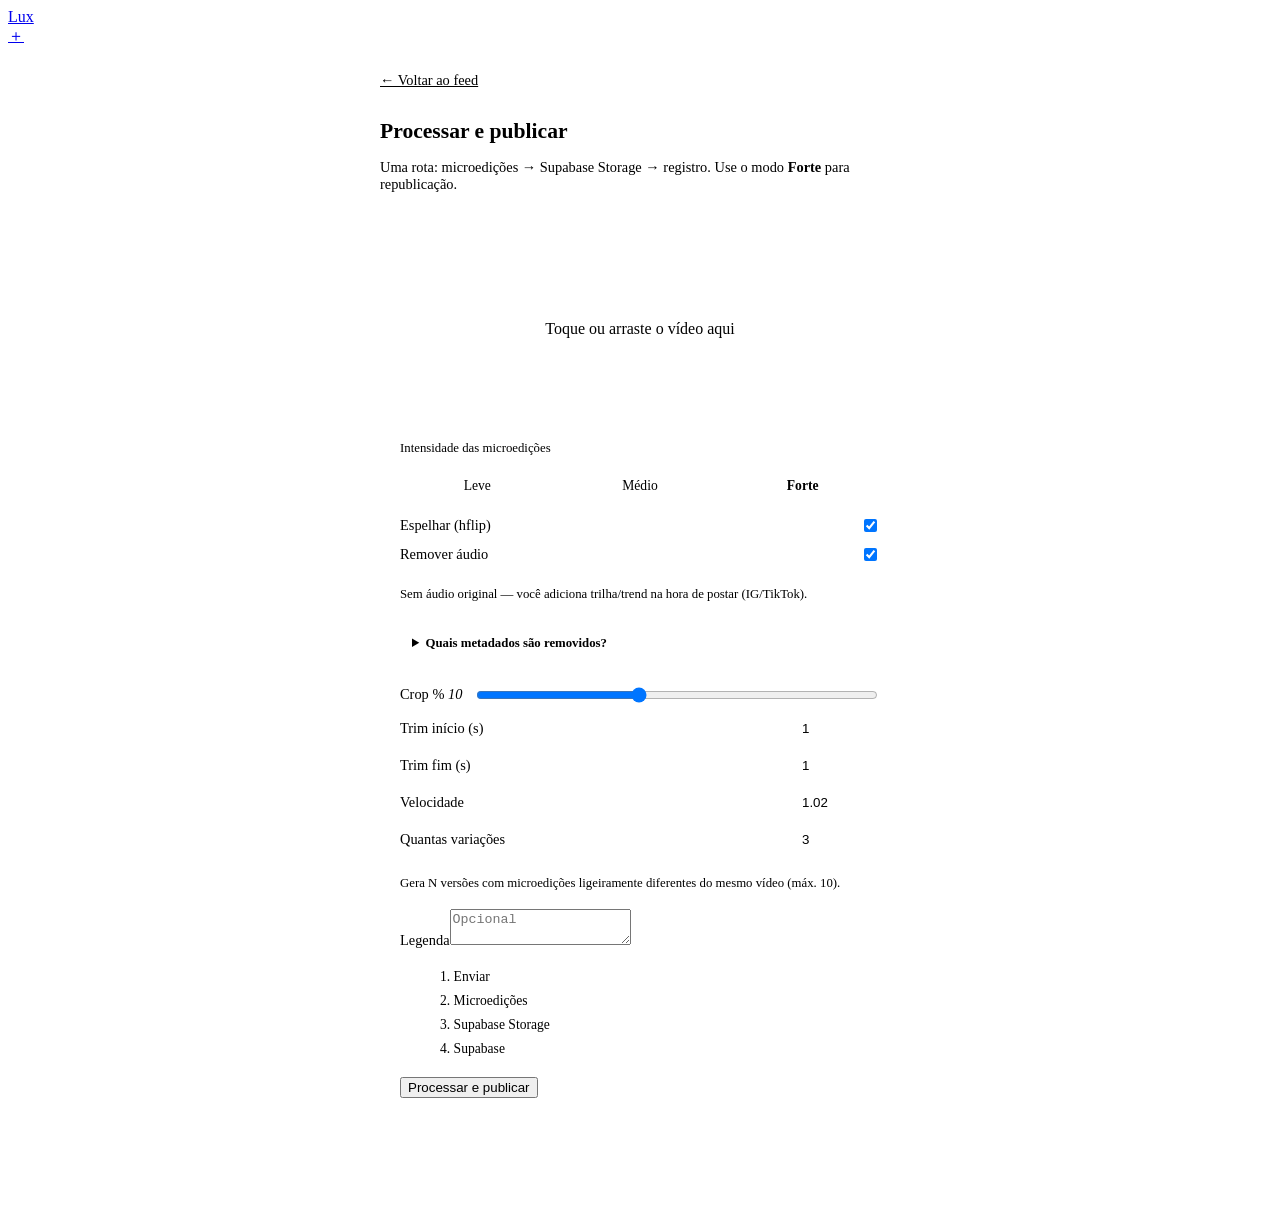
==== public/process.html @ b3c91a92 "docs: especificar metadados removidos" ====
<!DOCTYPE html>
<html lang="pt-BR" data-theme="dark">
<head>
  <meta charset="UTF-8" />
  <meta name="viewport" content="width=device-width, initial-scale=1, viewport-fit=cover" />
  <meta name="theme-color" content="#000000" />
  <title>Processar e publicar · Lux</title>
  <link rel="preconnect" href="https://fonts.googleapis.com" />
  <link rel="preconnect" href="https://fonts.gstatic.com" crossorigin />
  <link href="https://fonts.googleapis.com/css2?family=Inter:wght@400;500;600;700&display=swap" rel="stylesheet" />
  <link rel="stylesheet" href="/css/styles.css" />
  <style>
    .process-page { max-width: 520px; margin: 0 auto; padding: 24px 16px 80px; }
    .process-page h1 { font-size: 1.35rem; margin-bottom: 6px; }
    .process-page .sub { color: var(--text-muted); font-size: 0.9rem; margin-bottom: 20px; }
    .process-card {
      background: var(--bg-elevated);
      border: 1px solid var(--border);
      border-radius: var(--radius);
      padding: 20px;
    }
    .upload-drop {
      display: flex; flex-direction: column; align-items: center; justify-content: center;
      min-height: 160px; border: 2px dashed var(--border); border-radius: var(--radius);
      cursor: pointer; padding: 16px; text-align: center; color: var(--text-secondary);
      margin-bottom: 16px;
    }
    .upload-drop:hover, .upload-drop.is-drag { border-color: var(--accent); background: var(--bg-hover); }
    .upload-drop video, .upload-drop img { max-width: 100%; max-height: 220px; border-radius: 8px; margin-top: 8px; }
    .modes { display: grid; grid-template-columns: repeat(3, 1fr); gap: 8px; margin: 12px 0; }
    .modes label {
      border: 1px solid var(--border); border-radius: 8px; padding: 10px 8px; text-align: center;
      cursor: pointer; font-size: 0.85rem;
    }
    .modes input { display: none; }
    .modes input:checked + span { color: var(--accent); font-weight: 600; }
    .modes label:has(input:checked) { border-color: var(--accent); background: var(--bg-hover); }
    .controls { display: grid; gap: 10px; margin: 12px 0; font-size: 0.9rem; }
    .controls .row { display: flex; justify-content: space-between; align-items: center; gap: 12px; }
    .controls input[type="range"] { flex: 1; }
    .controls input[type="number"] { width: 72px; background: var(--bg); border: 1px solid var(--border); color: var(--text); border-radius: 6px; padding: 6px; }
    .steps { list-style: none; margin: 16px 0; font-size: 0.85rem; color: var(--text-muted); }
    .steps li { padding: 4px 0; }
    .steps li.is-done { color: #2ecc71; }
    .steps li.is-active { color: var(--accent); font-weight: 600; }
    .steps li.is-fail { color: var(--danger); }
    .result-box {
      margin-top: 16px; padding: 12px; border-radius: 8px; background: var(--bg);
      border: 1px solid var(--border); font-size: 0.85rem; word-break: break-all; display: none;
    }
    .result-box.is-visible { display: block; }
    .result-box a { color: var(--accent); }
    .result-heading { display: flex; justify-content: space-between; gap: 12px; align-items: baseline; }
    .result-heading strong { font-size: 1rem; }
    .result-summary { color: #2ecc71; font-size: 0.8rem; font-weight: 600; }
    .result-item { margin-top: 12px; padding: 12px; border: 1px solid var(--border); border-radius: 8px; }
    .result-item.is-failed { border-color: var(--danger); }
    .result-item-title { display: flex; justify-content: space-between; gap: 8px; align-items: baseline; }
    .result-item-title span { color: var(--text-muted); font-size: 0.75rem; }
    .result-changes { display: grid; grid-template-columns: repeat(2, minmax(0, 1fr)); gap: 5px 12px; margin: 10px 0; color: var(--text-secondary); font-size: 0.78rem; word-break: normal; }
    .result-change strong { color: var(--text); font-weight: 500; }
    .result-link { display: inline-block; max-width: 100%; overflow: hidden; text-overflow: ellipsis; white-space: nowrap; }
    .result-media-id { margin-top: 7px; color: var(--text-muted); font-size: 0.72rem; word-break: break-all; }
    @media (max-width: 420px) { .result-changes { grid-template-columns: 1fr; } }
    .progress-panel { margin-top: 14px; padding: 10px 12px; border: 1px solid var(--border); border-radius: 8px; background: var(--bg); }
    .progress-panel[hidden] { display: none; }
    .progress-top { display: flex; justify-content: space-between; gap: 12px; color: var(--text-secondary); font-size: 0.8rem; }
    .progress-percent { color: var(--accent); font-weight: 600; }
    .progress-track { height: 8px; margin-top: 8px; overflow: hidden; border-radius: 999px; background: var(--border); }
    .progress-bar { width: 0; height: 100%; border-radius: inherit; background: var(--accent); transition: width 300ms ease; }
    .progress-elapsed { margin-top: 6px; color: var(--text-muted); font-size: 0.72rem; }
    .result-preview-wrap { position: relative; margin: 10px 0; overflow: hidden; border-radius: 8px; background: #000; }
    .result-preview { display: block; width: 100%; max-height: min(62vh, 520px); object-fit: contain; background: #000; }
    .preview-fullscreen { position: absolute; right: 8px; bottom: 8px; padding: 7px 10px; border: 1px solid rgba(255,255,255,.35); border-radius: 6px; background: rgba(0,0,0,.7); color: #fff; cursor: pointer; font-size: .75rem; }
    .preview-fullscreen:hover { background: rgba(0,0,0,.9); }
    .back-link { display: inline-block; margin-bottom: 16px; color: var(--text-muted); font-size: 0.9rem; }
    .hint-mode { font-size: 0.8rem; color: var(--text-muted); margin-bottom: 8px; }
    .metadata-spec { margin: 4px 0 12px; padding: 10px 12px; border: 1px solid var(--border); border-radius: 8px; background: var(--bg); color: var(--text-secondary); font-size: 0.8rem; line-height: 1.5; }
    .metadata-spec summary { cursor: pointer; color: var(--text); font-weight: 600; }
    .metadata-spec p { margin: 8px 0 0; }
    .metadata-spec p + p { margin-top: 6px; }
  </style>
</head>
<body>
  <header class="topbar">
    <div class="topbar-inner">
      <a href="/" class="logo">Lux</a>
      <div class="topbar-actions">
        <a href="/process" class="icon-btn" title="Processar">＋</a>
      </div>
    </div>
  </header>

  <main class="process-page">
    <a class="back-link" href="/">← Voltar ao feed</a>
    <h1>Processar e publicar</h1>
    <p class="sub">Uma rota: microedições → Supabase Storage → registro. Use o modo <strong>Forte</strong> para republicação.</p>

    <div class="process-card">
      <form id="processForm">
        <label class="upload-drop" id="drop">
          <input type="file" id="file" accept="video/mp4,video/webm,video/quicktime,image/*" hidden />
          <span id="hint">Toque ou arraste o vídeo aqui</span>
          <video id="previewVideo" controls muted playsinline hidden></video>
          <img id="previewImg" alt="" hidden />
        </label>

        <p class="hint-mode">Intensidade das microedições</p>
        <div class="modes">
          <label><input type="radio" name="mode" value="light" /><span>Leve</span></label>
          <label><input type="radio" name="mode" value="medium" /><span>Médio</span></label>
          <label><input type="radio" name="mode" value="strong" checked /><span>Forte</span></label>
        </div>

        <div class="controls">
          <label class="row"><span>Espelhar (hflip)</span><input type="checkbox" id="hflip" checked /></label>
          <label class="row"><span>Remover áudio</span><input type="checkbox" id="muteAudio" checked /></label>
          <p class="hint-mode">Sem áudio original — você adiciona trilha/trend na hora de postar (IG/TikTok).</p>
          <details class="metadata-spec">
            <summary>Quais metadados são removidos?</summary>
            <p>Com a opção ativada, a ferramenta desativa a cópia dos metadados globais do contêiner original, como título, autor, descrição, software e datas quando estiverem gravados nessa camada. Informações de localização só entram nesse grupo quando forem tags globais.</p>
            <p>O novo arquivo ainda recebe dados técnicos do reencode, como codec, resolução, duração e encoder. Horários do arquivo no Windows ficam fora do vídeo e não são alterados.</p>
          </details>
          <label class="row"><span>Crop % <em id="cropVal">10</em></span><input type="range" id="cropPercent" min="0" max="25" step="1" value="10" /></label>
          <label class="row"><span>Trim início (s)</span><input type="number" id="trimStart" min="0" step="0.1" value="1" /></label>
          <label class="row"><span>Trim fim (s)</span><input type="number" id="trimEnd" min="0" step="0.1" value="1" /></label>
          <label class="row"><span>Velocidade</span><input type="number" id="speed" min="0.9" max="1.1" step="0.01" value="1.02" /></label>
          <label class="row"><span>Quantas variações</span><input type="number" id="variations" min="1" max="10" step="1" value="3" /></label>
          <p class="hint-mode">Gera N versões com microedições ligeiramente diferentes do mesmo vídeo (máx. 10).</p>
          <label class="field"><span>Legenda</span><textarea id="caption" rows="2" maxlength="500" placeholder="Opcional"></textarea></label>
        </div>

        <ul class="steps" id="steps">
          <li data-step="upload">1. Enviar</li>
          <li data-step="process">2. Microedições</li>
          <li data-step="cdn">3. Supabase Storage</li>
          <li data-step="db">4. Supabase</li>
        </ul>

        <div class="progress-panel" id="progressPanel" hidden aria-live="polite">
          <div class="progress-top">
            <span id="progressMessage">Aguardando processamento…</span>
            <span class="progress-percent" id="progressPercent">0%</span>
          </div>
          <div class="progress-track" role="progressbar" aria-valuemin="0" aria-valuemax="100" aria-valuenow="0">
            <div class="progress-bar" id="progressBar"></div>
          </div>
          <div class="progress-elapsed" id="progressElapsed">Tempo decorrido: 0:00</div>
        </div>

        <p class="form-error" id="error" hidden></p>
        <button type="submit" class="btn btn-primary btn-block" id="submit">Processar e publicar</button>
      </form>

      <div class="result-box" id="result">
        <div class="result-heading">
          <strong>Resultados gerados</strong>
          <span class="result-summary" id="resultSummary"></span>
        </div>
        <div id="resultUrl" style="margin-top:6px"></div>
        <div id="resultId" style="margin-top:6px;color:var(--text-muted)"></div>
        <div id="resultList" style="margin-top:12px"></div>
      </div>
    </div>
  </main>

  <script src="/js/process.js"></script>
</body>
</html>
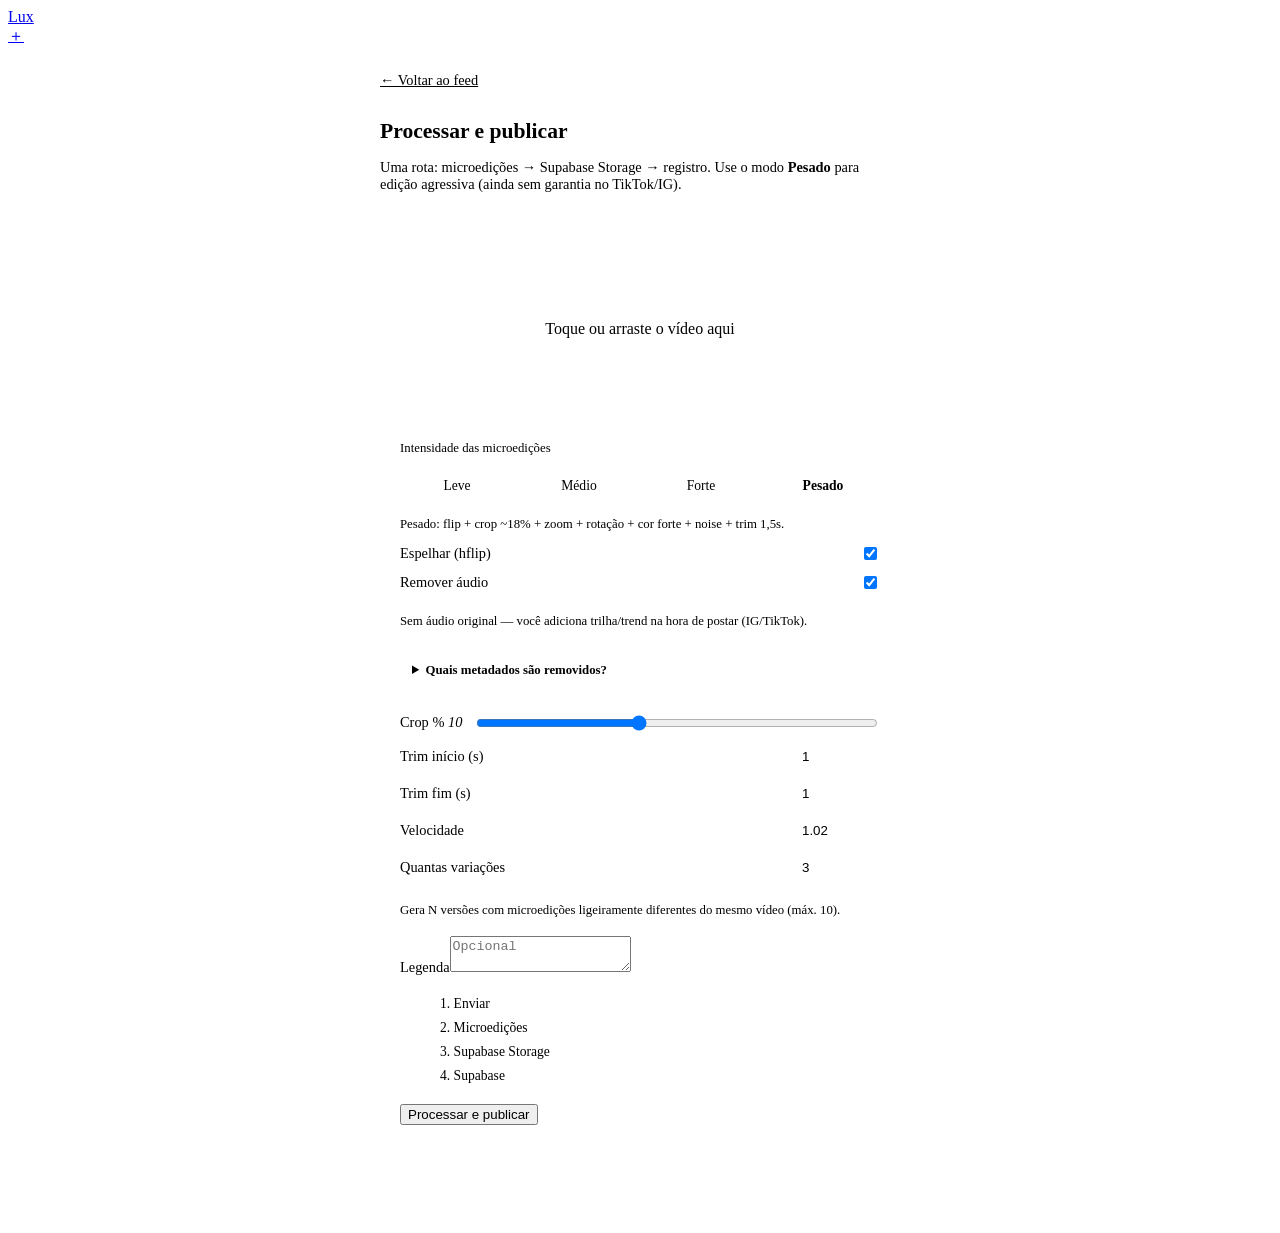
==== commit 9df3c490: "feat(transform): add heavy/pesado mode for aggressive visual edits - flip, crop ~18%, zoom 1.12x, ro" ====
--- a/public/process.html
+++ b/public/process.html
@@ -27,7 +27,7 @@
     }
     .upload-drop:hover, .upload-drop.is-drag { border-color: var(--accent); background: var(--bg-hover); }
     .upload-drop video, .upload-drop img { max-width: 100%; max-height: 220px; border-radius: 8px; margin-top: 8px; }
-    .modes { display: grid; grid-template-columns: repeat(3, 1fr); gap: 8px; margin: 12px 0; }
+    .modes { display: grid; grid-template-columns: repeat(4, 1fr); gap: 8px; margin: 12px 0; }
     .modes label {
       border: 1px solid var(--border); border-radius: 8px; padding: 10px 8px; text-align: center;
       cursor: pointer; font-size: 0.85rem;
@@ -77,8 +77,27 @@
     .hint-mode { font-size: 0.8rem; color: var(--text-muted); margin-bottom: 8px; }
     .metadata-spec { margin: 4px 0 12px; padding: 10px 12px; border: 1px solid var(--border); border-radius: 8px; background: var(--bg); color: var(--text-secondary); font-size: 0.8rem; line-height: 1.5; }
     .metadata-spec summary { cursor: pointer; color: var(--text); font-weight: 600; }
-    .metadata-spec p { margin: 8px 0 0; }
-    .metadata-spec p + p { margin-top: 6px; }
+    .metadata-spec ul { margin: 8px 0 0; padding-left: 20px; }
+    .metadata-spec li { margin: 3px 0; }
+    .metadata-spec p { margin: 10px 0 0; }
+    .metadata-panel { margin: 12px 0; padding: 12px; border: 1px solid var(--border); border-radius: 8px; background: var(--bg); font-size: 0.8rem; }
+    .metadata-panel[hidden] { display: none; }
+    .metadata-panel h2 { margin: 0 0 8px; font-size: 0.9rem; }
+    .metadata-panel h3 { margin: 10px 0 5px; font-size: 0.78rem; color: var(--text); }
+    .metadata-list { list-style: none; margin: 0; padding: 0; display: grid; gap: 4px; }
+    .metadata-list li { display: flex; flex-wrap: wrap; gap: 5px; color: var(--text-secondary); }
+    .metadata-list strong { color: var(--text); font-weight: 600; }
+    .metadata-muted { color: var(--text-muted); }
+    .metadata-removed { margin-top: 10px; padding-top: 10px; border-top: 1px solid var(--border); }
+    .metadata-removed h3 { color: #2ecc71; }
+    .metadata-removed li::before { content: "✓"; color: #2ecc71; margin-right: 3px; }
+    .metadata-output { margin-top: 10px; padding-top: 8px; border-top: 1px solid var(--border); }
+    .metadata-output summary { cursor: pointer; color: var(--text-secondary); }
+    .quality-panel { margin: 12px 0; padding: 12px; border: 1px solid var(--border); border-radius: 8px; background: var(--bg); font-size: 0.8rem; }
+    .quality-panel[hidden] { display: none; }
+    .quality-panel h2 { margin: 0 0 8px; font-size: 0.9rem; }
+    .quality-warning { color: #f2c94c; }
+    .quality-ok { color: #2ecc71; }
   </style>
 </head>
 <body>
@@ -94,7 +113,7 @@
   <main class="process-page">
     <a class="back-link" href="/">← Voltar ao feed</a>
     <h1>Processar e publicar</h1>
-    <p class="sub">Uma rota: microedições → Supabase Storage → registro. Use o modo <strong>Forte</strong> para republicação.</p>
+    <p class="sub">Uma rota: microedições → Supabase Storage → registro. Use o modo <strong>Pesado</strong> para edição agressiva (ainda sem garantia no TikTok/IG).</p>
 
     <div class="process-card">
       <form id="processForm">
@@ -105,12 +124,24 @@
           <img id="previewImg" alt="" hidden />
         </label>
 
+        <section class="metadata-panel" id="metadataPanel" hidden aria-live="polite">
+          <h2>Metadados atuais do vídeo</h2>
+          <div id="metadataContent"></div>
+        </section>
+
+        <section class="quality-panel" id="qualityPanel" hidden aria-live="polite">
+          <h2>Verificação antes do upload</h2>
+          <div id="qualityContent"></div>
+        </section>
+
         <p class="hint-mode">Intensidade das microedições</p>
         <div class="modes">
           <label><input type="radio" name="mode" value="light" /><span>Leve</span></label>
           <label><input type="radio" name="mode" value="medium" /><span>Médio</span></label>
-          <label><input type="radio" name="mode" value="strong" checked /><span>Forte</span></label>
-        </div>
+          <label><input type="radio" name="mode" value="strong" /><span>Forte</span></label>
+          <label><input type="radio" name="mode" value="heavy" checked /><span>Pesado</span></label>
+        </div>
+        <p class="hint-mode">Pesado: flip + crop ~18% + zoom + rotação + cor forte + noise + trim 1,5s.</p>
 
         <div class="controls">
           <label class="row"><span>Espelhar (hflip)</span><input type="checkbox" id="hflip" checked /></label>
@@ -118,8 +149,16 @@
           <p class="hint-mode">Sem áudio original — você adiciona trilha/trend na hora de postar (IG/TikTok).</p>
           <details class="metadata-spec">
             <summary>Quais metadados são removidos?</summary>
-            <p>Com a opção ativada, a ferramenta desativa a cópia dos metadados globais do contêiner original, como título, autor, descrição, software e datas quando estiverem gravados nessa camada. Informações de localização só entram nesse grupo quando forem tags globais.</p>
-            <p>O novo arquivo ainda recebe dados técnicos do reencode, como codec, resolução, duração e encoder. Horários do arquivo no Windows ficam fora do vídeo e não são alterados.</p>
+            <p>Com a opção ativada, estes metadados globais do arquivo original deixam de ser copiados:</p>
+            <ul>
+              <li>Título do vídeo</li>
+              <li>Autor ou criador</li>
+              <li>Descrição e comentários</li>
+              <li>Nome do software usado na origem</li>
+              <li>Datas gravadas como tags globais</li>
+              <li>Localização ou GPS, quando gravados como tags globais</li>
+            </ul>
+            <p>O novo MP4 ainda recebe dados técnicos do reencode, como codec, resolução, duração e encoder. Horários do arquivo no Windows e tags específicas de streams ou capítulos não são abrangidos por esta opção.</p>
           </details>
           <label class="row"><span>Crop % <em id="cropVal">10</em></span><input type="range" id="cropPercent" min="0" max="25" step="1" value="10" /></label>
           <label class="row"><span>Trim início (s)</span><input type="number" id="trimStart" min="0" step="0.1" value="1" /></label>
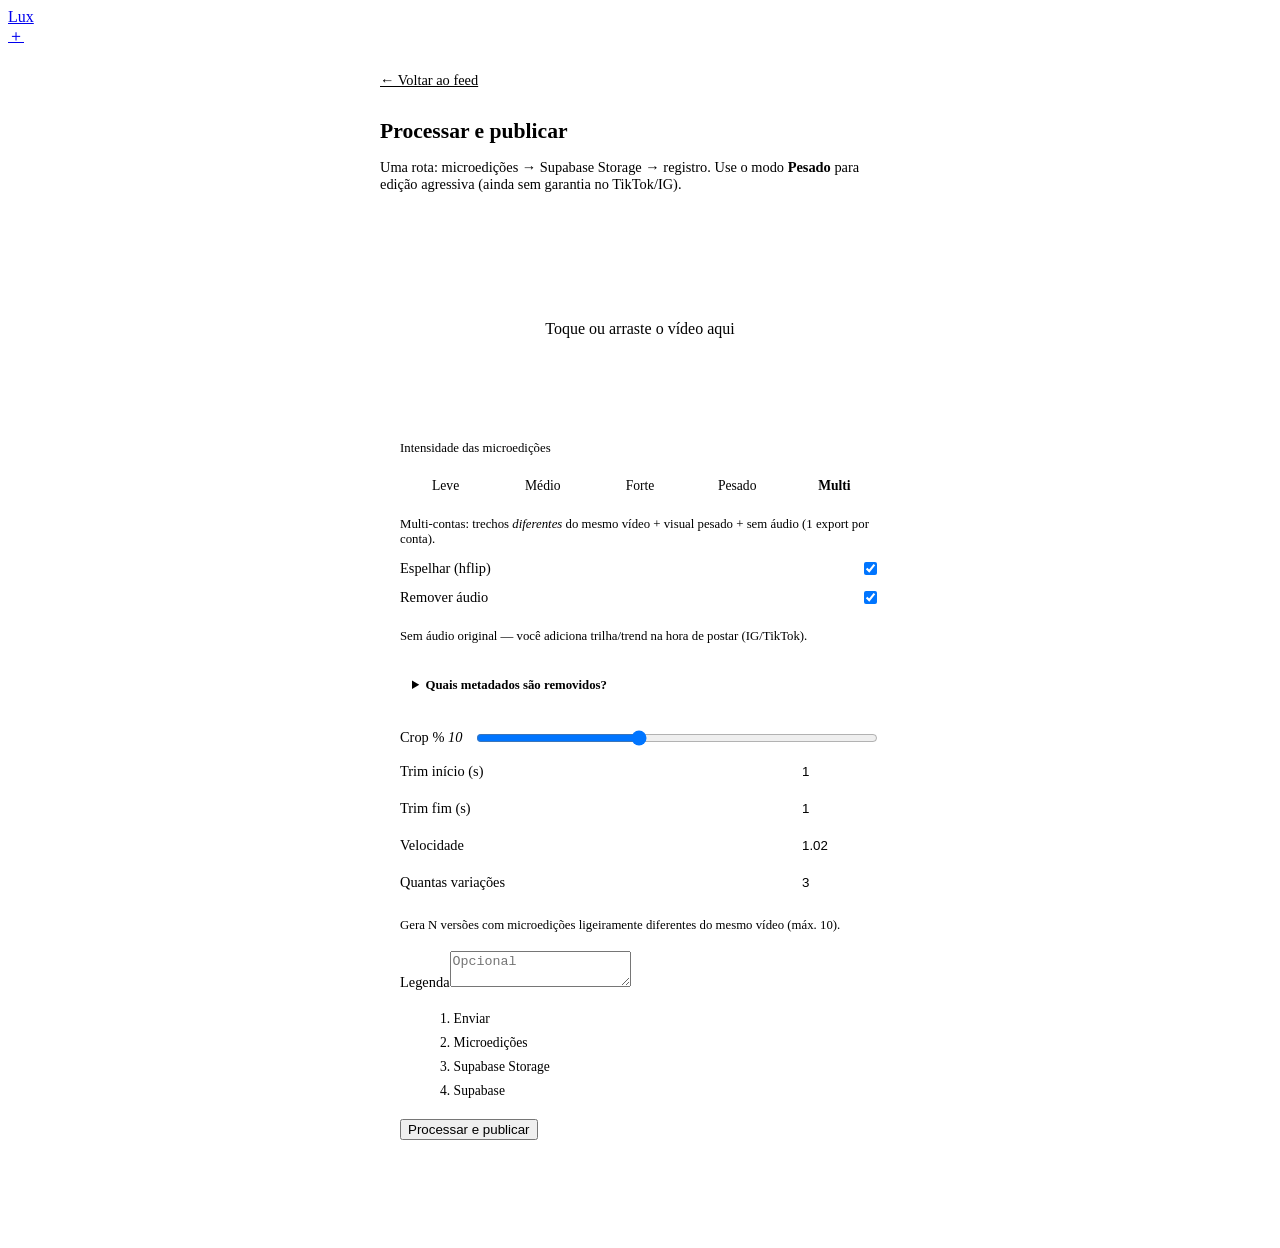
==== commit 5a31145c: "feat: multi-contas mode — different time windows per account export - generate_multi_account_params:" ====
--- a/public/process.html
+++ b/public/process.html
@@ -27,7 +27,7 @@
     }
     .upload-drop:hover, .upload-drop.is-drag { border-color: var(--accent); background: var(--bg-hover); }
     .upload-drop video, .upload-drop img { max-width: 100%; max-height: 220px; border-radius: 8px; margin-top: 8px; }
-    .modes { display: grid; grid-template-columns: repeat(4, 1fr); gap: 8px; margin: 12px 0; }
+    .modes { display: grid; grid-template-columns: repeat(5, 1fr); gap: 6px; margin: 12px 0; }
     .modes label {
       border: 1px solid var(--border); border-radius: 8px; padding: 10px 8px; text-align: center;
       cursor: pointer; font-size: 0.85rem;
@@ -139,9 +139,10 @@
           <label><input type="radio" name="mode" value="light" /><span>Leve</span></label>
           <label><input type="radio" name="mode" value="medium" /><span>Médio</span></label>
           <label><input type="radio" name="mode" value="strong" /><span>Forte</span></label>
-          <label><input type="radio" name="mode" value="heavy" checked /><span>Pesado</span></label>
-        </div>
-        <p class="hint-mode">Pesado: flip + crop ~18% + zoom + rotação + cor forte + noise + trim 1,5s.</p>
+          <label><input type="radio" name="mode" value="heavy" /><span>Pesado</span></label>
+          <label><input type="radio" name="mode" value="multi" checked /><span>Multi</span></label>
+        </div>
+        <p class="hint-mode">Multi-contas: trechos <em>diferentes</em> do mesmo vídeo + visual pesado + sem áudio (1 export por conta).</p>
 
         <div class="controls">
           <label class="row"><span>Espelhar (hflip)</span><input type="checkbox" id="hflip" checked /></label>
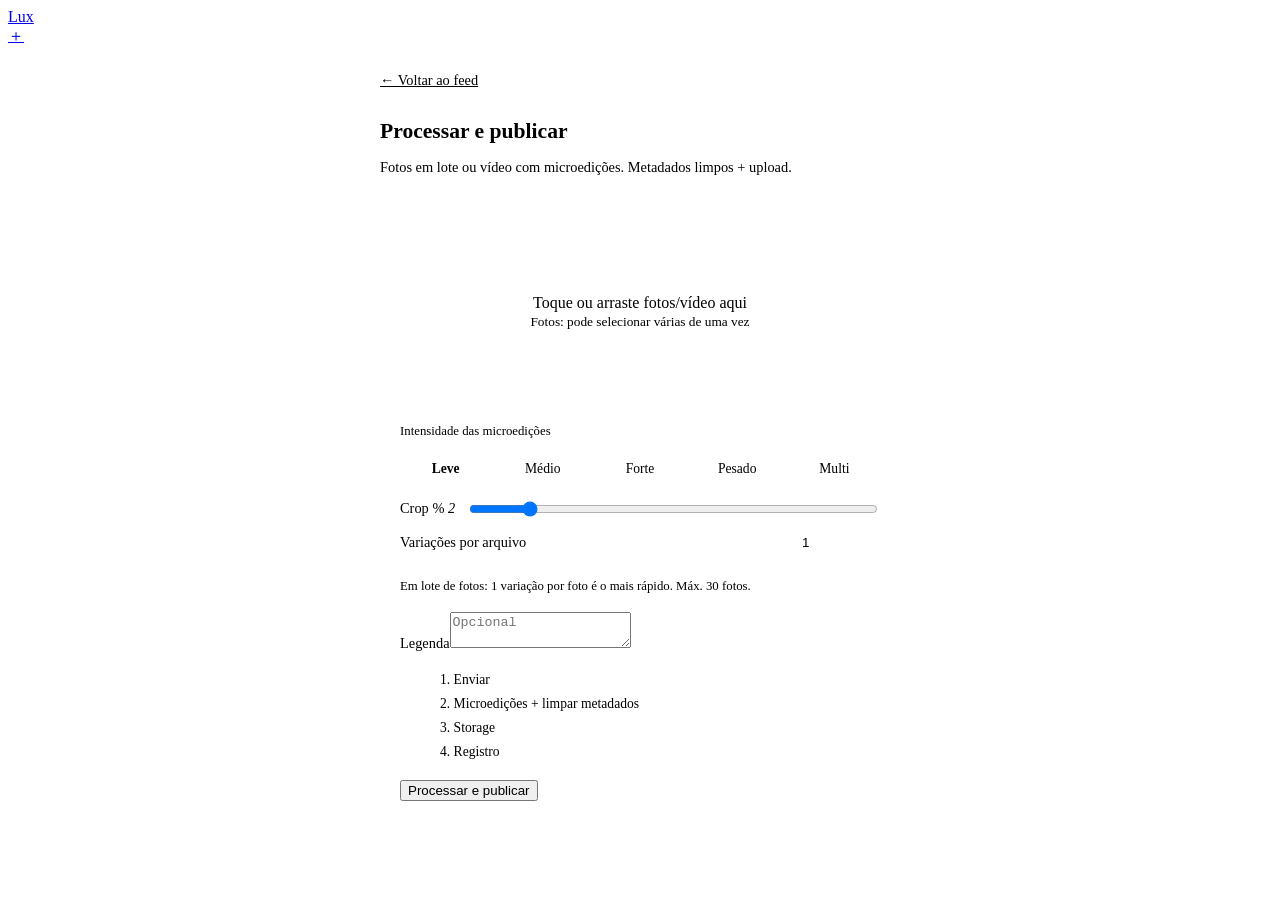
==== commit 31926502: "feat(ui): suporte a seleção múltipla de fotos (lote)" ====
--- a/public/process.html
+++ b/public/process.html
@@ -27,6 +27,8 @@
     }
     .upload-drop:hover, .upload-drop.is-drag { border-color: var(--accent); background: var(--bg-hover); }
     .upload-drop video, .upload-drop img { max-width: 100%; max-height: 220px; border-radius: 8px; margin-top: 8px; }
+    .file-list { width: 100%; text-align: left; font-size: 0.8rem; color: var(--text-secondary); margin-top: 8px; max-height: 120px; overflow-y: auto; }
+    .file-list li { padding: 2px 0; list-style: none; }
     .modes { display: grid; grid-template-columns: repeat(5, 1fr); gap: 6px; margin: 12px 0; }
     .modes label {
       border: 1px solid var(--border); border-radius: 8px; padding: 10px 8px; text-align: center;
@@ -57,11 +59,9 @@
     .result-item.is-failed { border-color: var(--danger); }
     .result-item-title { display: flex; justify-content: space-between; gap: 8px; align-items: baseline; }
     .result-item-title span { color: var(--text-muted); font-size: 0.75rem; }
-    .result-changes { display: grid; grid-template-columns: repeat(2, minmax(0, 1fr)); gap: 5px 12px; margin: 10px 0; color: var(--text-secondary); font-size: 0.78rem; word-break: normal; }
+    .result-changes { display: grid; grid-template-columns: repeat(2, minmax(0, 1fr)); gap: 5px 12px; margin: 10px 0; color: var(--text-secondary); font-size: 0.78rem; }
     .result-change strong { color: var(--text); font-weight: 500; }
     .result-link { display: inline-block; max-width: 100%; overflow: hidden; text-overflow: ellipsis; white-space: nowrap; }
-    .result-media-id { margin-top: 7px; color: var(--text-muted); font-size: 0.72rem; word-break: break-all; }
-    @media (max-width: 420px) { .result-changes { grid-template-columns: 1fr; } }
     .progress-panel { margin-top: 14px; padding: 10px 12px; border: 1px solid var(--border); border-radius: 8px; background: var(--bg); }
     .progress-panel[hidden] { display: none; }
     .progress-top { display: flex; justify-content: space-between; gap: 12px; color: var(--text-secondary); font-size: 0.8rem; }
@@ -71,33 +71,9 @@
     .progress-elapsed { margin-top: 6px; color: var(--text-muted); font-size: 0.72rem; }
     .result-preview-wrap { position: relative; margin: 10px 0; overflow: hidden; border-radius: 8px; background: #000; }
     .result-preview { display: block; width: 100%; max-height: min(62vh, 520px); object-fit: contain; background: #000; }
-    .preview-fullscreen { position: absolute; right: 8px; bottom: 8px; padding: 7px 10px; border: 1px solid rgba(255,255,255,.35); border-radius: 6px; background: rgba(0,0,0,.7); color: #fff; cursor: pointer; font-size: .75rem; }
-    .preview-fullscreen:hover { background: rgba(0,0,0,.9); }
     .back-link { display: inline-block; margin-bottom: 16px; color: var(--text-muted); font-size: 0.9rem; }
     .hint-mode { font-size: 0.8rem; color: var(--text-muted); margin-bottom: 8px; }
-    .metadata-spec { margin: 4px 0 12px; padding: 10px 12px; border: 1px solid var(--border); border-radius: 8px; background: var(--bg); color: var(--text-secondary); font-size: 0.8rem; line-height: 1.5; }
-    .metadata-spec summary { cursor: pointer; color: var(--text); font-weight: 600; }
-    .metadata-spec ul { margin: 8px 0 0; padding-left: 20px; }
-    .metadata-spec li { margin: 3px 0; }
-    .metadata-spec p { margin: 10px 0 0; }
-    .metadata-panel { margin: 12px 0; padding: 12px; border: 1px solid var(--border); border-radius: 8px; background: var(--bg); font-size: 0.8rem; }
-    .metadata-panel[hidden] { display: none; }
-    .metadata-panel h2 { margin: 0 0 8px; font-size: 0.9rem; }
-    .metadata-panel h3 { margin: 10px 0 5px; font-size: 0.78rem; color: var(--text); }
-    .metadata-list { list-style: none; margin: 0; padding: 0; display: grid; gap: 4px; }
-    .metadata-list li { display: flex; flex-wrap: wrap; gap: 5px; color: var(--text-secondary); }
-    .metadata-list strong { color: var(--text); font-weight: 600; }
-    .metadata-muted { color: var(--text-muted); }
-    .metadata-removed { margin-top: 10px; padding-top: 10px; border-top: 1px solid var(--border); }
-    .metadata-removed h3 { color: #2ecc71; }
-    .metadata-removed li::before { content: "✓"; color: #2ecc71; margin-right: 3px; }
-    .metadata-output { margin-top: 10px; padding-top: 8px; border-top: 1px solid var(--border); }
-    .metadata-output summary { cursor: pointer; color: var(--text-secondary); }
-    .quality-panel { margin: 12px 0; padding: 12px; border: 1px solid var(--border); border-radius: 8px; background: var(--bg); font-size: 0.8rem; }
-    .quality-panel[hidden] { display: none; }
-    .quality-panel h2 { margin: 0 0 8px; font-size: 0.9rem; }
-    .quality-warning { color: #f2c94c; }
-    .quality-ok { color: #2ecc71; }
+    .batch-hint { font-size: 0.8rem; color: var(--accent); margin: 6px 0 0; }
   </style>
 </head>
 <body>
@@ -113,73 +89,46 @@
   <main class="process-page">
     <a class="back-link" href="/">← Voltar ao feed</a>
     <h1>Processar e publicar</h1>
-    <p class="sub">Uma rota: microedições → Supabase Storage → registro. Use o modo <strong>Pesado</strong> para edição agressiva (ainda sem garantia no TikTok/IG).</p>
+    <p class="sub">Fotos em lote ou vídeo com microedições. Metadados limpos + upload.</p>
 
     <div class="process-card">
       <form id="processForm">
         <label class="upload-drop" id="drop">
-          <input type="file" id="file" accept="video/mp4,video/webm,video/quicktime,image/*" hidden />
-          <span id="hint">Toque ou arraste o vídeo aqui</span>
+          <input type="file" id="file" accept="video/mp4,video/webm,video/quicktime,image/*" multiple hidden />
+          <span id="hint">Toque ou arraste fotos/vídeo aqui<br><small>Fotos: pode selecionar várias de uma vez</small></span>
           <video id="previewVideo" controls muted playsinline hidden></video>
           <img id="previewImg" alt="" hidden />
+          <ul class="file-list" id="fileList" hidden></ul>
         </label>
 
-        <section class="metadata-panel" id="metadataPanel" hidden aria-live="polite">
-          <h2>Metadados atuais do vídeo</h2>
-          <div id="metadataContent"></div>
-        </section>
-
-        <section class="quality-panel" id="qualityPanel" hidden aria-live="polite">
-          <h2>Verificação antes do upload</h2>
-          <div id="qualityContent"></div>
-        </section>
+        <p class="batch-hint" id="batchHint" hidden></p>
 
         <p class="hint-mode">Intensidade das microedições</p>
         <div class="modes">
-          <label><input type="radio" name="mode" value="light" /><span>Leve</span></label>
+          <label><input type="radio" name="mode" value="light" checked /><span>Leve</span></label>
           <label><input type="radio" name="mode" value="medium" /><span>Médio</span></label>
           <label><input type="radio" name="mode" value="strong" /><span>Forte</span></label>
           <label><input type="radio" name="mode" value="heavy" /><span>Pesado</span></label>
-          <label><input type="radio" name="mode" value="multi" checked /><span>Multi</span></label>
+          <label><input type="radio" name="mode" value="multi" /><span>Multi</span></label>
         </div>
-        <p class="hint-mode">Multi-contas: trechos <em>diferentes</em> do mesmo vídeo + visual pesado + sem áudio (1 export por conta).</p>
 
         <div class="controls">
-          <label class="row"><span>Espelhar (hflip)</span><input type="checkbox" id="hflip" checked /></label>
-          <label class="row"><span>Remover áudio</span><input type="checkbox" id="muteAudio" checked /></label>
-          <p class="hint-mode">Sem áudio original — você adiciona trilha/trend na hora de postar (IG/TikTok).</p>
-          <details class="metadata-spec">
-            <summary>Quais metadados são removidos?</summary>
-            <p>Com a opção ativada, estes metadados globais do arquivo original deixam de ser copiados:</p>
-            <ul>
-              <li>Título do vídeo</li>
-              <li>Autor ou criador</li>
-              <li>Descrição e comentários</li>
-              <li>Nome do software usado na origem</li>
-              <li>Datas gravadas como tags globais</li>
-              <li>Localização ou GPS, quando gravados como tags globais</li>
-            </ul>
-            <p>O novo MP4 ainda recebe dados técnicos do reencode, como codec, resolução, duração e encoder. Horários do arquivo no Windows e tags específicas de streams ou capítulos não são abrangidos por esta opção.</p>
-          </details>
-          <label class="row"><span>Crop % <em id="cropVal">10</em></span><input type="range" id="cropPercent" min="0" max="25" step="1" value="10" /></label>
-          <label class="row"><span>Trim início (s)</span><input type="number" id="trimStart" min="0" step="0.1" value="1" /></label>
-          <label class="row"><span>Trim fim (s)</span><input type="number" id="trimEnd" min="0" step="0.1" value="1" /></label>
-          <label class="row"><span>Velocidade</span><input type="number" id="speed" min="0.9" max="1.1" step="0.01" value="1.02" /></label>
-          <label class="row"><span>Quantas variações</span><input type="number" id="variations" min="1" max="10" step="1" value="3" /></label>
-          <p class="hint-mode">Gera N versões com microedições ligeiramente diferentes do mesmo vídeo (máx. 10).</p>
+          <label class="row"><span>Crop % <em id="cropVal">2</em></span><input type="range" id="cropPercent" min="0" max="15" step="1" value="2" /></label>
+          <label class="row"><span>Variações por arquivo</span><input type="number" id="variations" min="1" max="5" step="1" value="1" /></label>
+          <p class="hint-mode">Em lote de fotos: 1 variação por foto é o mais rápido. Máx. 30 fotos.</p>
           <label class="field"><span>Legenda</span><textarea id="caption" rows="2" maxlength="500" placeholder="Opcional"></textarea></label>
         </div>
 
         <ul class="steps" id="steps">
           <li data-step="upload">1. Enviar</li>
-          <li data-step="process">2. Microedições</li>
-          <li data-step="cdn">3. Supabase Storage</li>
-          <li data-step="db">4. Supabase</li>
+          <li data-step="process">2. Microedições + limpar metadados</li>
+          <li data-step="cdn">3. Storage</li>
+          <li data-step="db">4. Registro</li>
         </ul>
 
         <div class="progress-panel" id="progressPanel" hidden aria-live="polite">
           <div class="progress-top">
-            <span id="progressMessage">Aguardando processamento…</span>
+            <span id="progressMessage">Aguardando…</span>
             <span class="progress-percent" id="progressPercent">0%</span>
           </div>
           <div class="progress-track" role="progressbar" aria-valuemin="0" aria-valuemax="100" aria-valuenow="0">
@@ -194,11 +143,9 @@
 
       <div class="result-box" id="result">
         <div class="result-heading">
-          <strong>Resultados gerados</strong>
+          <strong>Resultados</strong>
           <span class="result-summary" id="resultSummary"></span>
         </div>
-        <div id="resultUrl" style="margin-top:6px"></div>
-        <div id="resultId" style="margin-top:6px;color:var(--text-muted)"></div>
         <div id="resultList" style="margin-top:12px"></div>
       </div>
     </div>
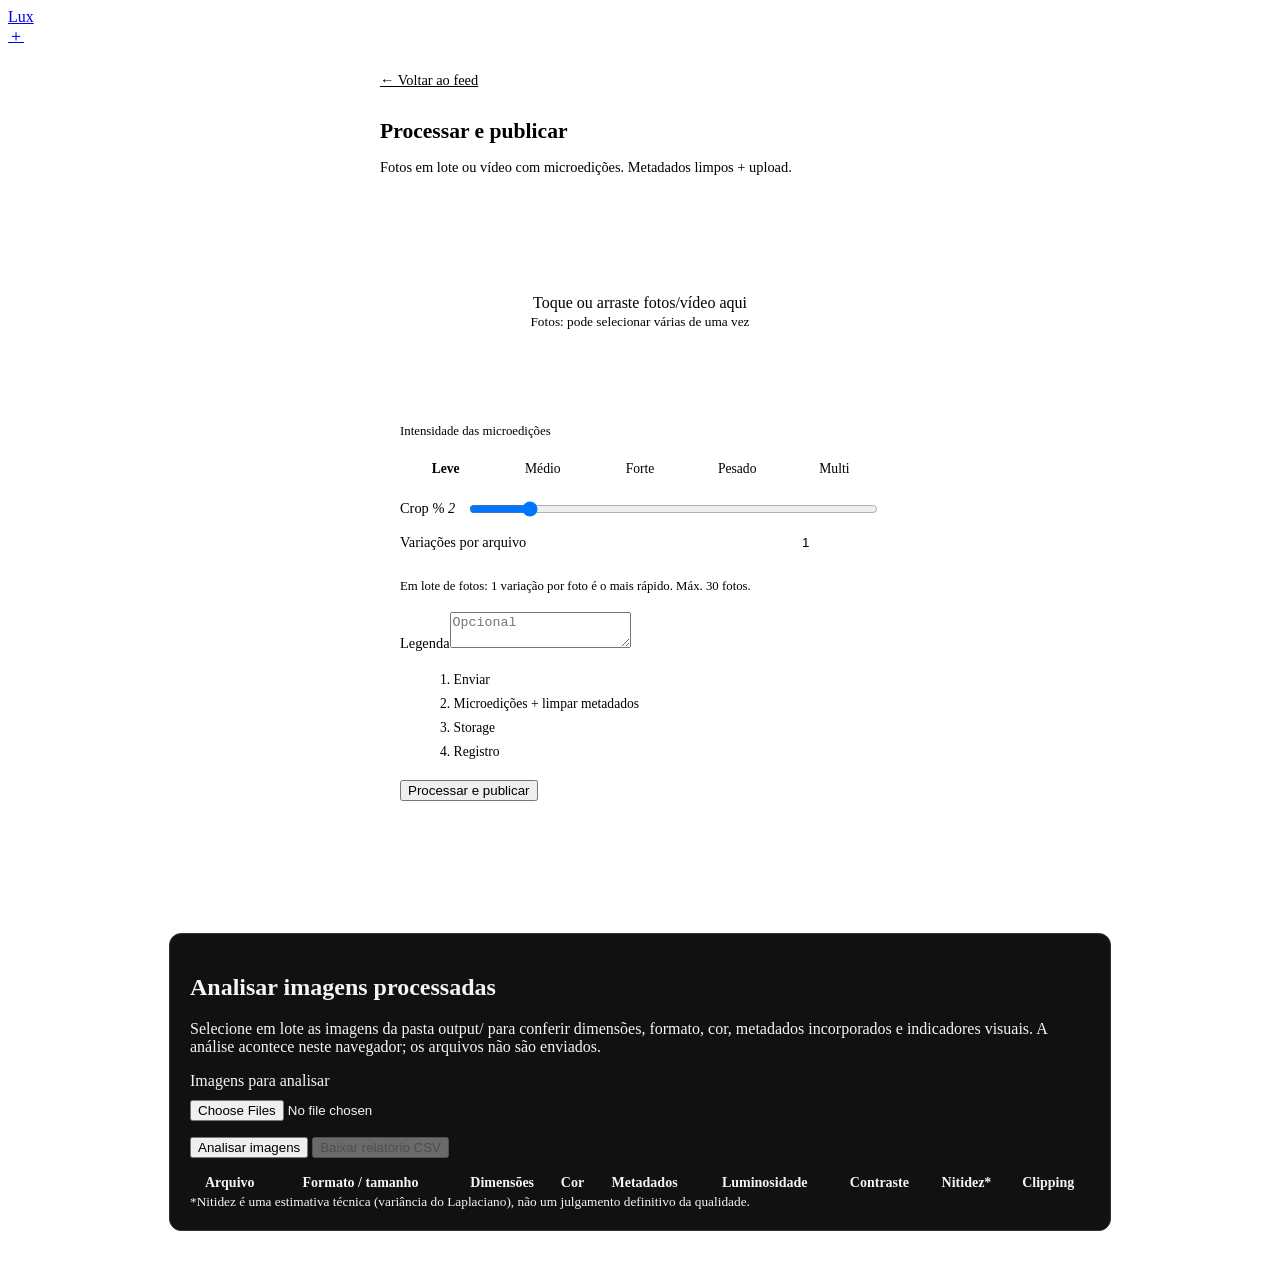
==== commit 1c46fd97: "feat: expand local photo processing workflow" ====
--- a/public/process.html
+++ b/public/process.html
@@ -152,5 +152,111 @@
   </main>
 
   <script src="/js/process.js"></script>
+<section id="batchImageInspector" aria-labelledby="batchImageInspectorTitle" style="max-width:900px;margin:32px auto;padding:20px;border:1px solid #333;border-radius:12px;background:#111;color:#f5f5f5">
+  <h2 id="batchImageInspectorTitle">Analisar imagens processadas</h2>
+  <p>Selecione em lote as imagens da pasta output/ para conferir dimensões, formato, cor, metadados incorporados e indicadores visuais. A análise acontece neste navegador; os arquivos não são enviados.</p>
+  <label for="inspectorFiles">Imagens para analisar</label>
+  <input id="inspectorFiles" type="file" accept="image/*,.heic,.heif" multiple style="display:block;margin:10px 0 16px">
+  <button id="inspectImagesButton" type="button">Analisar imagens</button>
+  <button id="downloadImageReport" type="button" disabled>Baixar relatório CSV</button>
+  <p id="inspectorStatus" role="status" aria-live="polite"></p>
+  <div style="overflow:auto"><table id="imageInspectorResults" style="width:100%;border-collapse:collapse;font-size:14px">
+    <thead><tr><th>Arquivo</th><th>Formato / tamanho</th><th>Dimensões</th><th>Cor</th><th>Metadados</th><th>Luminosidade</th><th>Contraste</th><th>Nitidez*</th><th>Clipping</th></tr></thead>
+    <tbody></tbody>
+  </table></div>
+  <small>*Nitidez é uma estimativa técnica (variância do Laplaciano), não um julgamento definitivo da qualidade.</small>
+</section>
+<script>
+(() => {
+  const picker = document.getElementById('inspectorFiles');
+  const run = document.getElementById('inspectImagesButton');
+  const download = document.getElementById('downloadImageReport');
+  const status = document.getElementById('inspectorStatus');
+  const body = document.querySelector('#imageInspectorResults tbody');
+  if (!picker || !run || !body) return;
+  let report = [];
+
+  function metadata(file, bytes) {
+    const b = new Uint8Array(bytes), found = [];
+    const ascii = (start, len) => String.fromCharCode(...b.subarray(start, Math.min(start + len, b.length)));
+    if (b[0] === 0xff && b[1] === 0xd8) {
+      for (let p = 2; p + 4 < b.length;) {
+        if (b[p] !== 0xff) { p++; continue; }
+        const marker = b[p + 1]; if (marker === 0xd9 || marker === 0xda) break;
+        const len = (b[p + 2] << 8) | b[p + 3]; if (len < 2) break;
+        const tag = ascii(p + 4, Math.min(len - 2, 32));
+        if (marker === 0xe1 && tag.startsWith('Exif\0\0')) found.push('EXIF');
+        if (marker === 0xe1 && tag.includes('http://ns.adobe.com/xap/1.0/')) found.push('XMP');
+        if (marker === 0xe2 && tag.startsWith('ICC_PROFILE')) found.push('ICC');
+        p += 2 + len;
+      }
+    } else if (ascii(0, 8) === '\x89PNG\r\n\x1a\n') {
+      for (let p = 8; p + 12 <= b.length;) {
+        const len = ((b[p] * 0x1000000) + (b[p+1] << 16) + (b[p+2] << 8) + b[p+3]) >>> 0;
+        const type = ascii(p + 4, 4);
+        if (type === 'eXIf') found.push('EXIF');
+        if (type === 'iCCP') found.push('ICC');
+        if (['tEXt','zTXt','iTXt'].includes(type)) found.push('texto');
+        p += 12 + len; if (type === 'IEND' || p > b.length) break;
+      }
+    } else if (ascii(0, 4) === 'RIFF' && ascii(8, 4) === 'WEBP') {
+      for (let p = 12; p + 8 <= b.length;) {
+        const type = ascii(p, 4), len = (b[p+4] | (b[p+5] << 8) | (b[p+6] << 16) | (b[p+7] << 24)) >>> 0;
+        if (type === 'EXIF') found.push('EXIF'); if (type === 'XMP ') found.push('XMP'); if (type === 'ICCP') found.push('ICC');
+        p += 8 + len + (len & 1);
+      }
+    }
+    const known = (b[0] === 0xff && b[1] === 0xd8) || ascii(0, 8) === '\x89PNG\r\n\x1a\n' || (ascii(0, 4) === 'RIFF' && ascii(8, 4) === 'WEBP');
+    return [...new Set(found)].join(', ') || (known ? 'Nenhum detectado' : 'Formato sem leitura de metadados');
+  }
+
+  async function inspect(file) {
+    const buffer = await file.arrayBuffer();
+    const meta = metadata(file, buffer);
+    if (/\.heic$|\.heif$/i.test(file.name)) throw new Error('HEIC/HEIF não é decodificado por este navegador');
+    const url = URL.createObjectURL(file);
+    try {
+      const img = new Image(); img.src = url; await img.decode();
+      const w = img.naturalWidth, h = img.naturalHeight, scale = Math.min(1, 640 / Math.max(w, h));
+      const cw = Math.max(1, Math.round(w * scale)), ch = Math.max(1, Math.round(h * scale));
+      const canvas = document.createElement('canvas'); canvas.width = cw; canvas.height = ch;
+      const ctx = canvas.getContext('2d', {willReadFrequently:true}); ctx.drawImage(img, 0, 0, cw, ch);
+      const px = ctx.getImageData(0, 0, cw, ch).data, lum = new Float32Array(cw * ch);
+      let sum = 0, sumSq = 0, dark = 0, bright = 0, alpha = 0;
+      for (let i=0,j=0;i<px.length;i+=4,j++) {
+        const y = .2126*px[i] + .7152*px[i+1] + .0722*px[i+2]; lum[j]=y; sum+=y; sumSq+=y*y;
+        if (y <= 5) dark++; if (y >= 250) bright++; if (px[i+3] < 255) alpha++;
+      }
+      let lapSum=0, lapSq=0, n=0;
+      for (let y=1;y<ch-1;y++) for (let x=1;x<cw-1;x++) {
+        const i=y*cw+x, v=4*lum[i]-lum[i-1]-lum[i+1]-lum[i-cw]-lum[i+cw]; lapSum+=v; lapSq+=v*v; n++;
+      }
+      const mean=sum/lum.length, contrast=Math.sqrt(Math.max(0,sumSq/lum.length-mean*mean));
+      const sharp=n ? Math.max(0,lapSq/n-(lapSum/n)**2) : 0;
+      return {name:file.name, format:file.type || file.name.split('.').pop().toUpperCase(), size:(file.size/1024).toFixed(1)+' KB', dimensions:`${w} × ${h}`, color:alpha?'RGBA/transparência':'RGB', metadata:meta, brightness:mean.toFixed(1)+'/255', contrast:contrast.toFixed(1), sharpness:sharp.toFixed(1), clipping:((dark+bright)*100/lum.length).toFixed(2)+'%', _sharp:sharp, _contrast:contrast};
+    } finally { URL.revokeObjectURL(url); }
+  }
+
+  run.addEventListener('click', async () => {
+    const files = [...picker.files]; if (!files.length) { status.textContent='Selecione imagens primeiro.'; return; }
+    run.disabled=true; download.disabled=true; body.replaceChildren(); report=[];
+    for (let i=0;i<files.length;i++) {
+      status.textContent=`Analisando ${i+1} de ${files.length}: ${files[i].name}`;
+      try { report.push(await inspect(files[i])); }
+      catch (e) { report.push({name:files[i].name, format:files[i].type||'—', size:(files[i].size/1024).toFixed(1)+' KB', dimensions:'—', color:'—', metadata:'—', brightness:'—', contrast:'—', sharpness:'—', clipping:e.message}); }
+      const r=report[report.length-1], tr=document.createElement('tr');
+      Object.values(r).slice(0,10).forEach(value=>{const td=document.createElement('td');td.textContent=value;td.style.cssText='padding:8px;border-top:1px solid #333;text-align:left;white-space:nowrap';tr.appendChild(td);}); body.appendChild(tr);
+    }
+    status.textContent=`Análise concluída: ${files.length} arquivo(s).`;
+    run.disabled=false; download.disabled=!report.length;
+  });
+  download.addEventListener('click', () => {
+    if (!report.length) return;
+    const keys=['name','format','size','dimensions','color','metadata','brightness','contrast','sharpness','clipping'];
+    const csv=[keys.join(';'),...report.map(r=>keys.map(k=>'"'+String(r[k]??'').replaceAll('"','""')+'"').join(';'))].join('\r\n');
+    const a=document.createElement('a');a.href=URL.createObjectURL(new Blob(['\ufeff'+csv],{type:'text/csv;charset=utf-8'}));a.download='relatorio-imagens.csv';a.click();setTimeout(()=>URL.revokeObjectURL(a.href),1000);
+  });
+})();
+</script>
 </body>
 </html>
